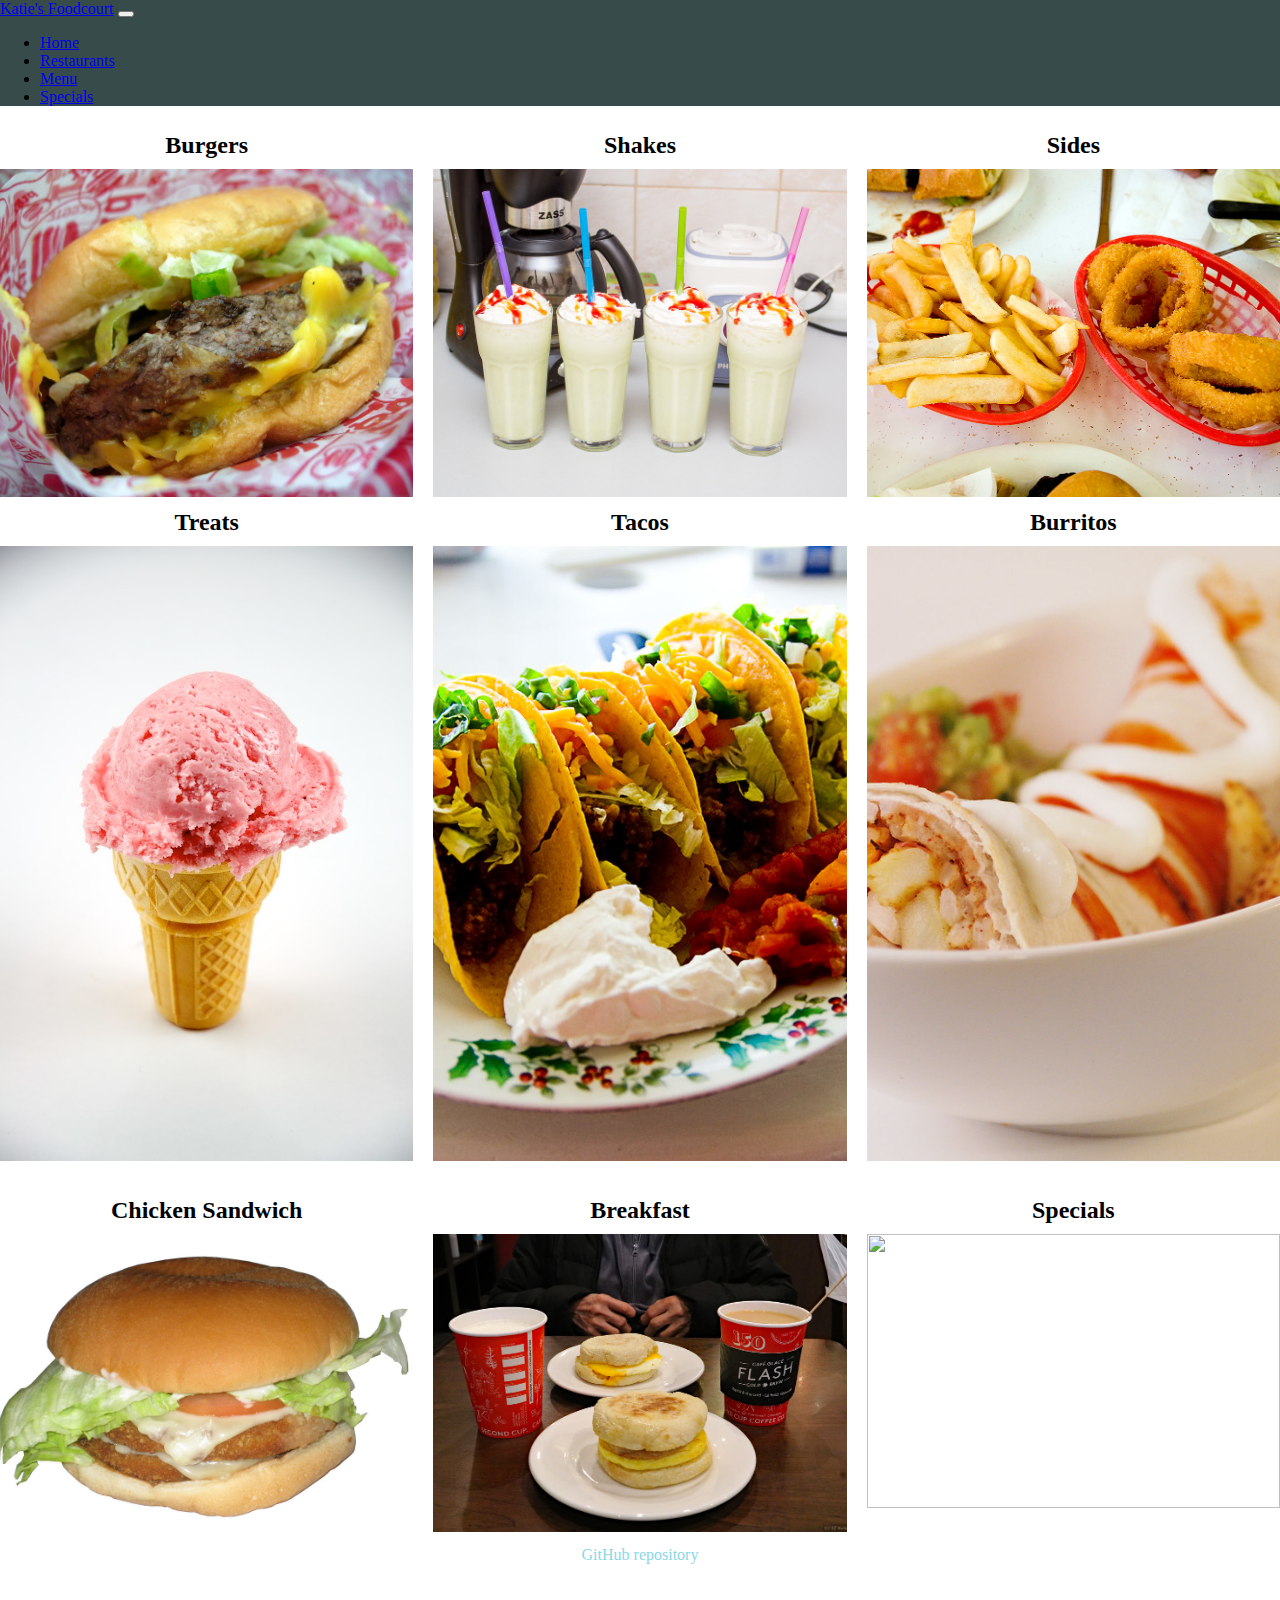
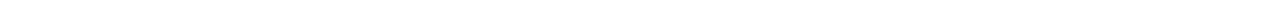
==== menu.html @ 0b550588 "first commit" ====
<!DOCTYPE html>
<html lang='en'>
  <head>
    <meta charset='UTF-8'/>
    <meta name='viewport'
      content='width=device-width, initial-scale=1.0, maximum-scale=1.0' />
    <title>Katie's Foodcourt Menu</title>
    <link href="https://cdn.jsdelivr.net/npm/bootstrap@5.0.0-beta1/dist/css/bootstrap.min.css" rel="stylesheet" integrity="sha384-giJF6kkoqNQ00vy+HMDP7azOuL0xtbfIcaT9wjKHr8RbDVddVHyTfAAsrekwKmP1" crossorigin="anonymous">
    <link rel='stylesheet' href='styles.css'/>
  </head>
  <body>
    <header class="header">
        <nav class="navbar navbar-expand-lg navbar-dark bg-dark">
            <div class="container-fluid">
              <a class="navbar-brand" href="#">Katie's Foodcourt</a>
              <button class="navbar-toggler" type="button" data-bs-toggle="collapse" data-bs-target="#navbarSupportedContent" aria-controls="navbarSupportedContent" aria-expanded="false" aria-label="Toggle navigation">
                <span class="navbar-toggler-icon"></span>
              </button>
              <div class="collapse navbar-collapse" id="navbarSupportedContent">
                <ul class="navbar-nav me-auto mb-2 mb-lg-0">
                  <li class="nav-item">
                    <a class="nav-link" href="index.html">Home</a>
                  </li>
                  <li class="nav-item">
                    <a class="nav-link" href="restaurants.html">Restaurants</a>
                  </li>
                  <li class="nav-item">
                    <a class="nav-link active" href="menu.html">Menu</a>
                  </li>
                  <li class="nav-item">
                    <a class="nav-link" href="specials.html">Specials</a>
                  </li>
              </div>
            </div>
          </nav>
    </header>

    <!--burgers, shakes, fries, onion rings, ice cream, tacos, burritos, quesadilla, frosty, chicken nuggets, chicken sandwich, breackfast-->

    <div class="grid">
      <div class="rest">
        <h2>Burgers</h2>
        <img src="/images/menu1.jpg" alt=""> <!--"Beef Burger @ brgr - 287 7th Avenue" by wEnDaLicious is licensed with CC BY-ND 2.0. To view a copy of this license, visit https://creativecommons.org/licenses/by-nd/2.0/-->
      </div>

      <div class="rest">
        <h2>Shakes</h2>
        <img src="/images/menu2.jpg" alt=""> <!--"Milk Shake" by Paul Istoan is licensed with CC BY-NC 2.0. To view a copy of this license, visit https://creativecommons.org/licenses/by-nc/2.0/-->
      </div>

      <div class="rest">
        <h2>Sides</h2>
        <img src="/images/menu3.jpg" alt=""> <!--"Fries and Onion Rings at Val's" by pointnshoot is licensed with CC BY 2.0. To view a copy of this license, visit https://creativecommons.org/licenses/by/2.0/-->
      </div>

      <div class="rest">
        <h2>Treats</h2>
        <img src="/images/menu4.jpg" alt=""> <!--"Strawberry Ice Cream Cone" by TheCulinaryGeek is licensed with CC BY 2.0. To view a copy of this license, visit https://creativecommons.org/licenses/by/2.0/-->
      </div>

      <div class="rest">
        <h2>Tacos</h2>
        <img src="/images/menu5.jpg" alt=""> <!--"oleai's tacos" by @kevinv033 is licensed with CC BY-NC-ND 2.0. To view a copy of this license, visit https://creativecommons.org/licenses/by-nc-nd/2.0/-->
      </div>

      <div class="rest">
        <h2>Burritos</h2>
        <img src="/images/menu6.jpg" alt=""> <!--"El Burrito" by crd! is licensed with CC BY-SA 2.0. To view a copy of this license, visit https://creativecommons.org/licenses/by-sa/2.0/-->
      </div>

      <div class="rest">
        <h2>Chicken Sandwich</h2>
        <img src="/images/menu7.jpg" alt=""> <!--"Jack in the Box Really Big Chicken Sandwich" by theimpulsivebuy is licensed with CC BY-SA 2.0. To view a copy of this license, visit https://creativecommons.org/licenses/by-sa/2.0/-->
      </div>

      <div class="rest">
        <h2>Breakfast</h2>
        <img src="/images/menu8.jpg" alt=""> <!--"Egg breakfast sandwiches" by Can Pac Swire is licensed with CC BY-NC 2.0. To view a copy of this license, visit https://creativecommons.org/licenses/by-nc/2.0/-->
      </div>

      <div class="rest">
        <h2><a href="specials.html">Specials</a></h2>
        <img src="/image/menu9.jpg" alt="">
      </div>

    </div>

    <footer>
      <a href="#">GitHub repository</a>
    </footer>

    <script src="https://cdn.jsdelivr.net/npm/bootstrap@5.0.0-beta1/dist/js/bootstrap.bundle.min.js" integrity="sha384-ygbV9kiqUc6oa4msXn9868pTtWMgiQaeYH7/t7LECLbyPA2x65Kgf80OJFdroafW" crossorigin="anonymous"></script>
  </body>
</html>
---- styles.css ----
body {
  margin: 0;
  padding: 0;
  box-sizing: border-box;
}

img {
  width: 100%;
  display: block;
}

.hours {
  margin: auto;
  text-align: center;
}

.hours li {
  list-style-type: none;
}

.hours h3 {
  margin: 10px auto;
}

footer a {
  color: #88D9E6;
  text-decoration: none;

}
footer {
  height: 80px;
  margin: auto;
  text-align: center;
  padding-top: 25px;
}

.rest h2 {
  text-align: center;
  margin-top: 10px;
  margin-bottom: 10px;

}

.rest a {
  text-decoration: none;
  color: #000;

}

.bg-dark {
  background-color: #374B4A!important;
}

@media (min-width: 48em) {
  .court img {
    max-height: 500px;
    object-fit: cover;
  }

  .grid {
    display: grid;
    grid-template-columns: repeat(3, 1fr);
    grid-gap: 20px;
    margin-bottom: 10px;
  }

  .grid img {
    height: 100%;
    width: 100%;
    object-fit: cover;
  }


  .grid .rest img {
    height: 92%;
  }

  .grid .sp img {
    height: 86%;
  }

  .grid .sp h2 {
    padding: 10px 0;
  }

}
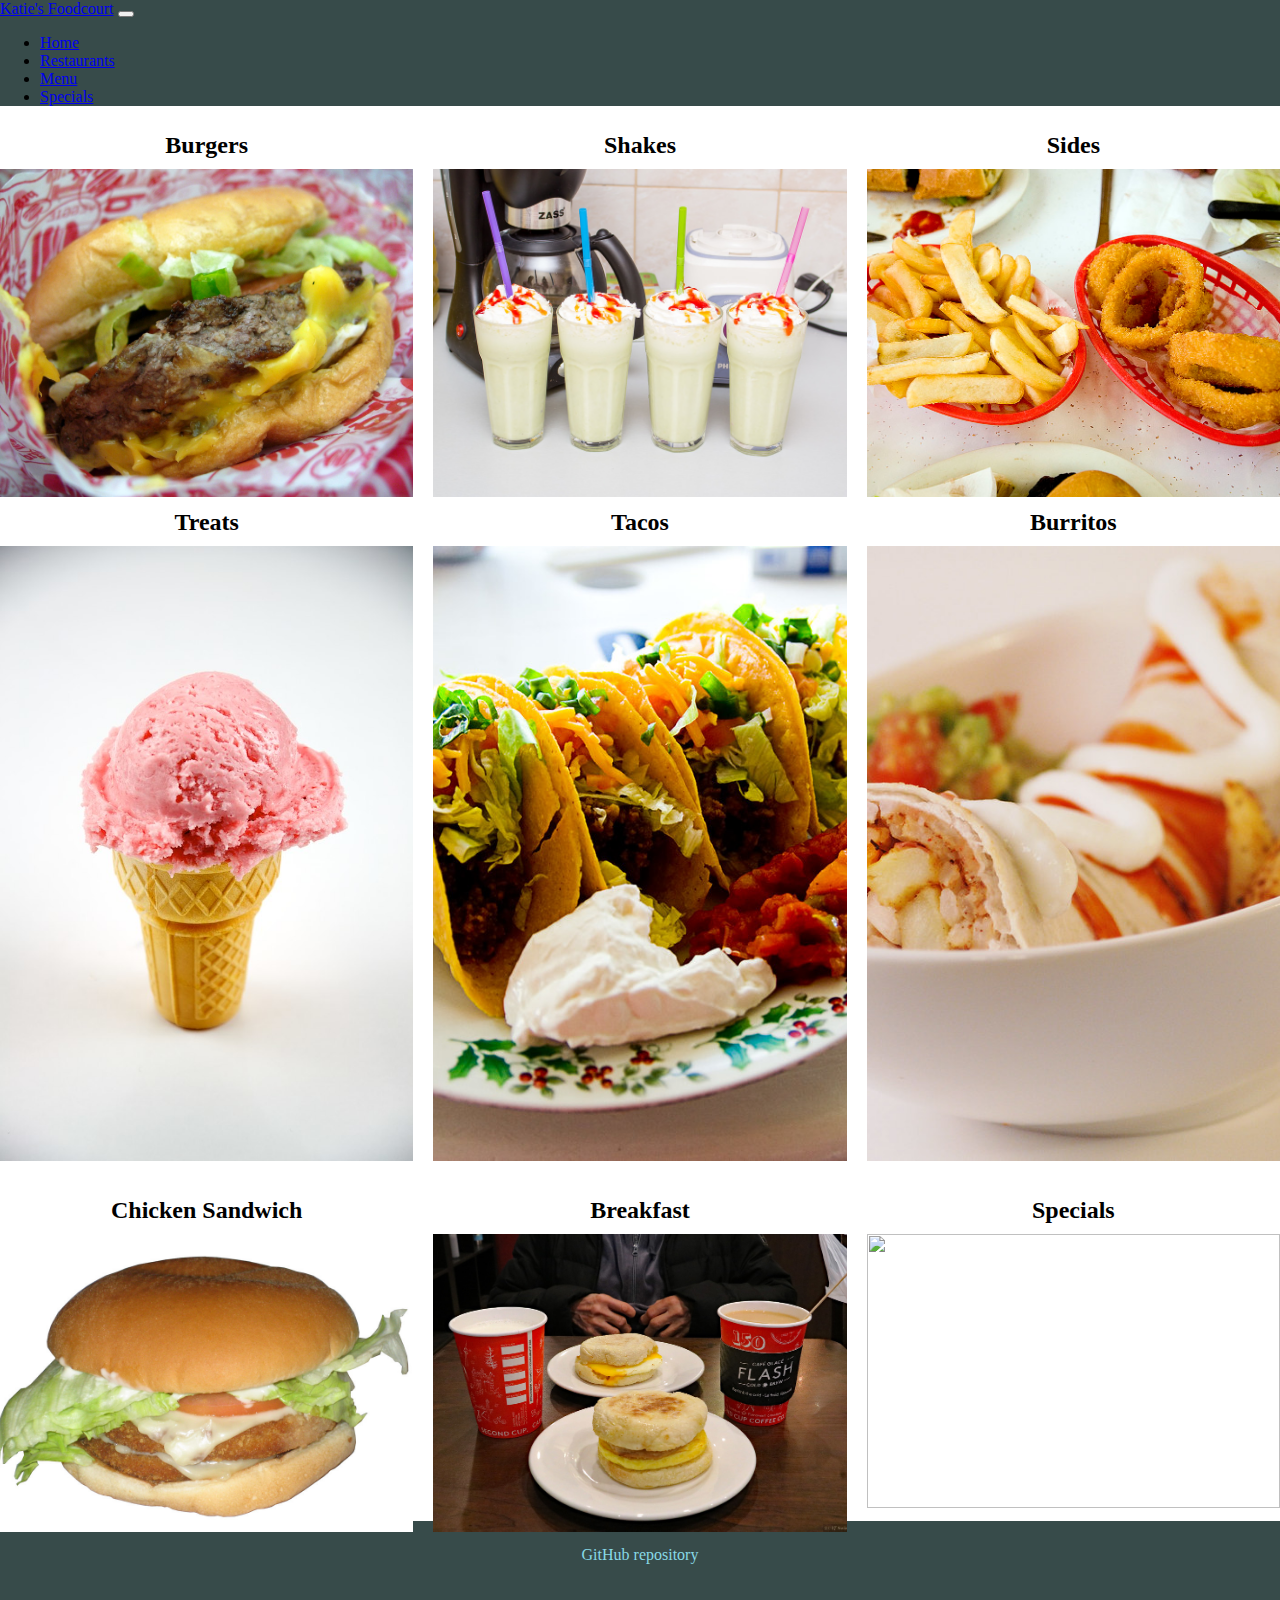
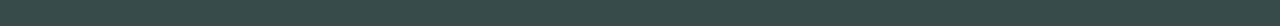
==== commit 2a0d9618: "fixed footer" ====
--- a/menu.html
+++ b/menu.html
@@ -85,8 +85,8 @@
 
     </div>
 
-    <footer>
-      <a href="#">GitHub repository</a>
+    <footer class="bg-dark">
+      <a href="https://github.com/ktrencher/Creative-Project-1">GitHub repository</a>
     </footer>
 
     <script src="https://cdn.jsdelivr.net/npm/bootstrap@5.0.0-beta1/dist/js/bootstrap.bundle.min.js" integrity="sha384-ygbV9kiqUc6oa4msXn9868pTtWMgiQaeYH7/t7LECLbyPA2x65Kgf80OJFdroafW" crossorigin="anonymous"></script>
